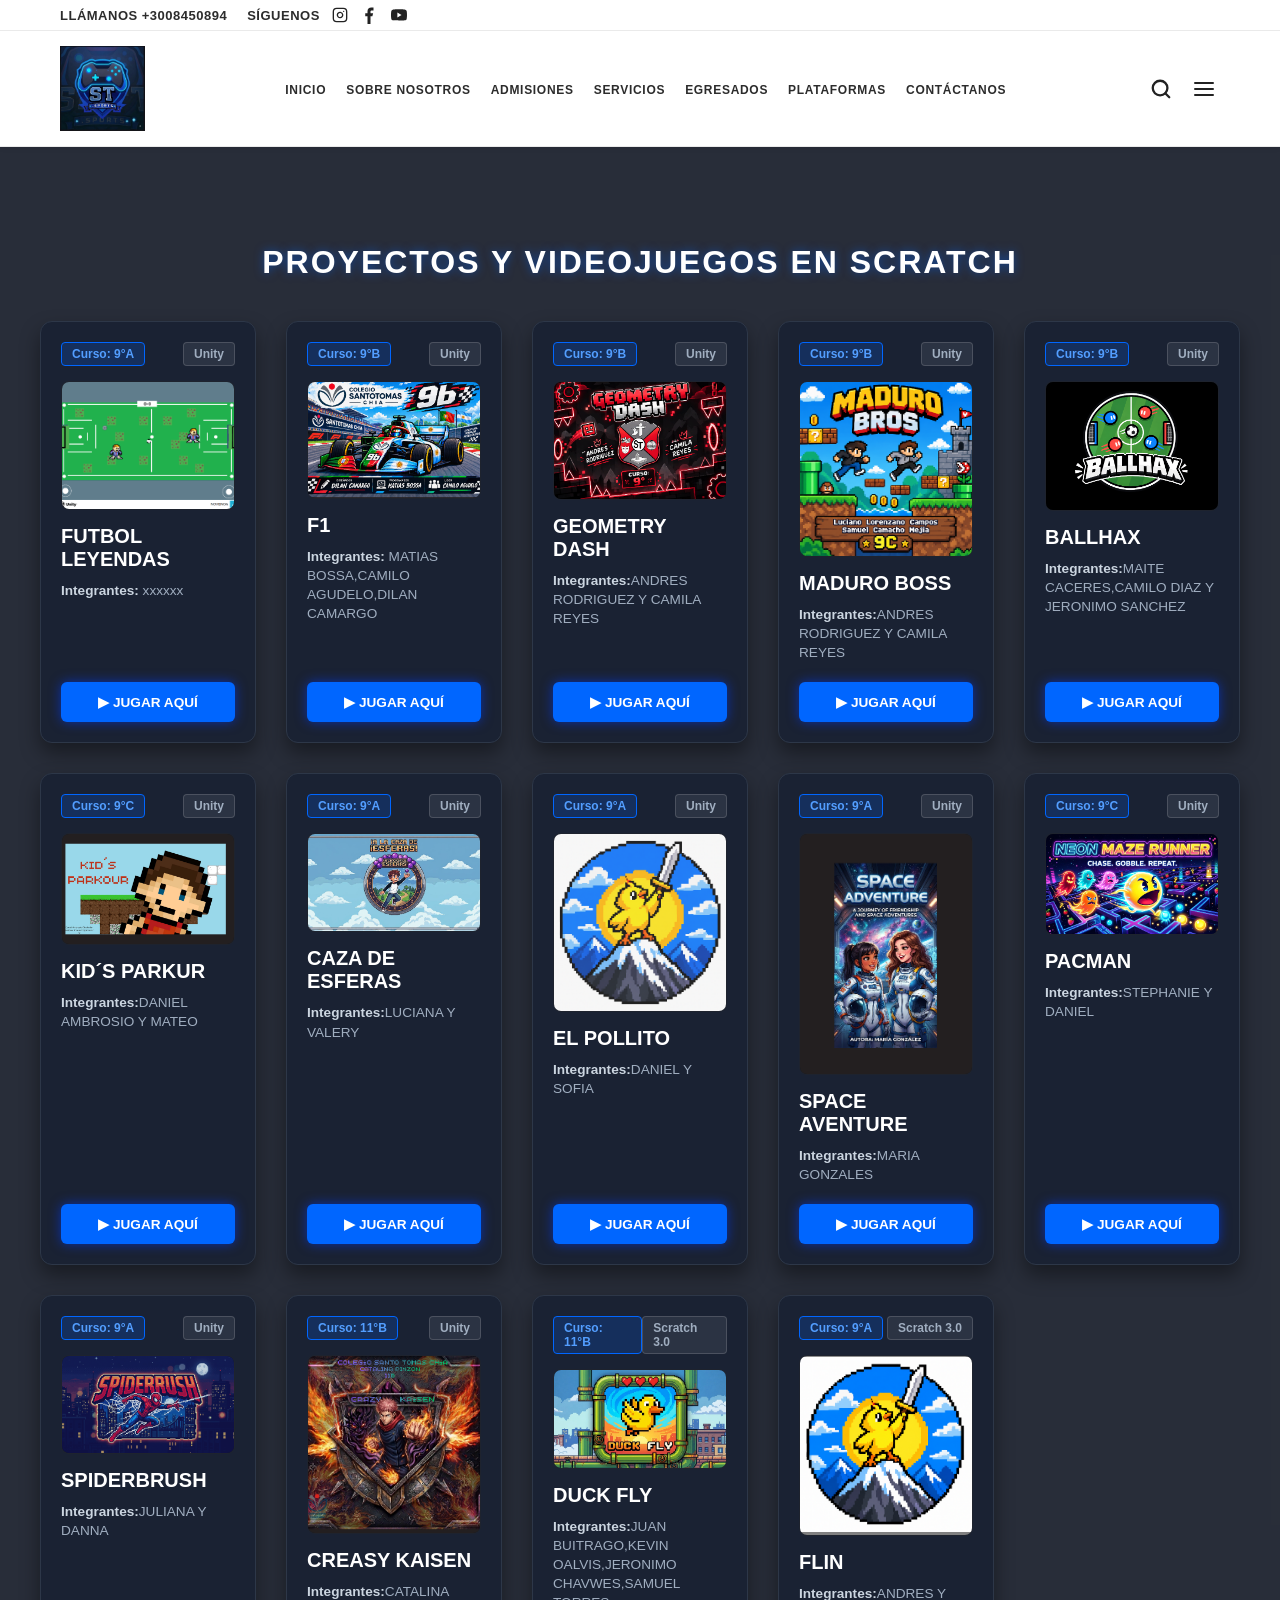
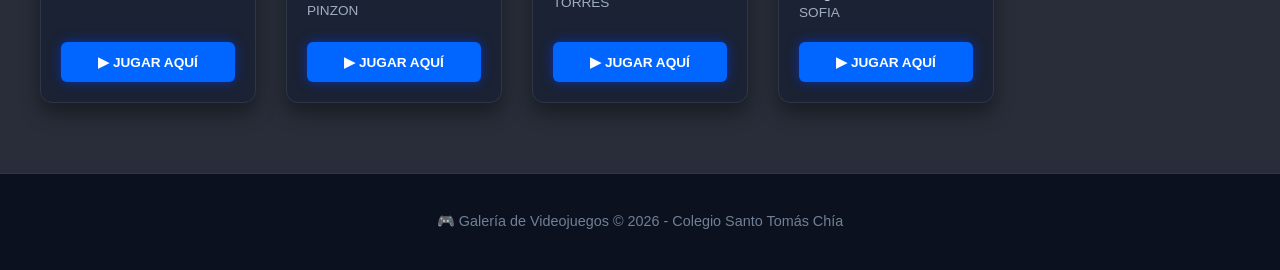
==== templete/videojuegosunity.html @ 475fcf57 "Update videojuegosunity.html" ====
<!DOCTYPE html>
<html lang="es">

<head>
  <meta charset="UTF-8">
  <meta name="viewport" content="width=device-width, initial-scale=1.0">
  <title>Colegio Santo Tomás Chía - Galería Scratch</title>
  <link rel="stylesheet" href="../CSS/videojueegosscracht.css">
</head>

<body>

  <!-- ENCABEZADO PRINCIPAL -->
  <header class="site-header">
    <div class="top-bar">
      <div class="top-bar-container">
        <div class="top-bar-content">
          <span class="phone-info">
            <strong>LLÁMANOS +3008450894</strong>
          </span>
          <div class="social-links">
            <span class="social-label">SÍGUENOS</span>
            <a href="https://www.instagram.com/csantotochia/" aria-label="Instagram" id="instagramicon">
              <svg width="16" height="16" viewBox="0 0 24 24" fill="none" stroke="currentColor" stroke-width="2"
                stroke-linecap="round" stroke-linejoin="round">
                <rect x="2" y="2" width="20" height="20" rx="5" ry="5"></rect>
                <path d="M16 11.37A4 4 0 1 1 12.63 8 4 4 0 0 1 16 11.37z"></path>
                <line x1="17.5" y1="6.5" x2="17.51" y2="6.5"></line>
              </svg>
            </a>
            <a href="https://www.facebook.com/santotochia" aria-label="Facebook" id="facebookicon">
              <svg xmlns="http://www.w3.org/2000/svg" width="18" height="18" viewBox="0 0 24 24" fill="currentColor">
                <path
                  d="M14 13.5h2.5l1-4H14v-2c0-1.03.78-1.5 1.75-1.5H18V2.14c-.42-.06-1.48-.14-2.81-.14-3.32 0-5.19 1.83-5.19 5.4v2.1H7v4h3v10.5h4V13.5z" />
              </svg>
            </a>
            <a href="https://www.youtube.com/channel/UCjSazW1Ot1Mr_ROTHzRZefw/videos" aria-label="YouTube"
              id="youtubeicon">
              <svg width="18" height="16" viewBox="0 0 24 24" fill="currentColor">
                <path
                  d="M23.498 6.186a3.016 3.016 0 0 0-2.122-2.136C19.505 3.545 12 3.545 12 3.545s-7.505 0-9.377.505A3.017 3.017 0 0 0 .502 6.186C0 8.07 0 12 0 12s0 3.93.502 5.814a3.016 3.016 0 0 0 2.122 2.136c1.871.505 9.376.505 9.376.505s7.505 0 9.377-.505a3.015 3.015 0 0 0 2.122-2.136C24 15.93 24 12 24 12s0-3.93-.502-5.814zM9.545 15.568V8.432L15.818 12l-6.273 3.568z" />
              </svg>
            </a>
          </div>
        </div>
      </div>
    </div>

    <div class="main-header">
      <div class="main-header-container">
        <a href="#" class="logo">
          <img src="../imagenes/logo video juegos.png" alt="Colegio Santo Tomás Chía">
        </a>

        <nav class="nav-menu">
          <ul>
            <li><a href="https://colegiosantotomaschia.edu.co/">INICIO</a></li>
            <li><a href="https://colegiosantotomaschia.edu.co/nosotros/">SOBRE NOSOTROS</a></li>
            <li><a href="https://colegiosantotomaschia.edu.co/admisiones-2022/">ADMISIONES</a></li>
            <li><a href="#">SERVICIOS</a></li>
            <li><a href="https://colegiosantotomaschia.edu.co/egresados/">EGRESADOS</a></li>
            <li><a href="https://colegiosantotomaschia.edu.co/plataformas/">PLATAFORMAS</a></li>
            <li><a href="https://colegiosantotomaschia.edu.co/habla-con-nosotros/">CONTÁCTANOS</a></li>
          </ul>
        </nav>

        <div class="header-actions">
          <button class="icon-btn" aria-label="Buscar">
            <svg width="22" height="22" viewBox="0 0 24 24" fill="none" stroke="currentColor" stroke-width="2.5"
              stroke-linecap="round" stroke-linejoin="round">
              <circle cx="11" cy="11" r="8"></circle>
              <line x1="21" y1="21" x2="16.65" y2="16.65"></line>
            </svg>
          </button>
          <button class="icon-btn" aria-label="Menú">
            <svg width="24" height="24" viewBox="0 0 24 24" fill="none" stroke="currentColor" stroke-width="2"
              stroke-linecap="round" stroke-linejoin="round">
              <line x1="3" y1="12" x2="21" y2="12"></line>
              <line x1="3" y1="6" x2="21" y2="6"></line>
              <line x1="3" y1="18" x2="21" y2="18"></line>
            </svg>
          </button>
        </div>
      </div>
    </div>
  </header>

  <!-- CONTENIDO PRINCIPAL: GALERÍA DE JUEGOS -->
  <main class="main-content">
    <section class="features-section">
      <div class="features-container">
        <h1 class="section-title">PROYECTOS Y VIDEOJUEGOS EN SCRATCH</h1>

        <div class="cards-grid">


          <!-- TARJETA DE JUEGO 1-->
          <article class="scratch-card">
            <div class="scratch-card-header">
              <span class="badge-curso">Curso: 9°A</span>
              <span class="badge-software">Unity</span>
            </div>
            <div class="scratch-image-box">
              <img src="../imagenes/futbol leyendas.png" alt="Vista previa del juego" class="scratch-img">
            </div>
            <div class="scratch-card-body">
              <h3 class="game-title">FUTBOL LEYENDAS</h3>
              <p class="game-authors"><strong>Integrantes:</strong> xxxxxx</p>
            </div>
            <div class="scratch-card-footer">
              <button class="btn-play"
                onclick="openGameModal('https://cstc-gamers-spec.github.io/Futbol/', 'Spiderman')">
                ▶ JUGAR AQUÍ
              </button>
            </div>
          </article>


          <!-- TARJETA DE JUEGO 2 -->
          <article class="scratch-card">
            <div class="scratch-card-header">
              <span class="badge-curso">Curso: 9°B</span>
              <span class="badge-software">Unity</span>
            </div>
            <div class="scratch-image-box">
              <img src="../imagenes/f1.png" alt="Vista previa del juego" class="scratch-img">
            </div>
            <div class="scratch-card-body">
              <h3 class="game-title">F1</h3>
              <p class="game-authors"><strong>Integrantes:</strong> MATIAS BOSSA,CAMILO AGUDELO,DILAN CAMARGO</p>
            </div>
            <div class="scratch-card-footer">
              <button class="btn-play"
                onclick="openGameModal('https://cstc-gamers-spec.github.io/F1/', 'Laberinto Ninja')">
                ▶ JUGAR AQUÍ
              </button>
            </div>
          </article>
          <!-- TARJETA DE JUEGO 3 -->
          <article class="scratch-card">
            <div class="scratch-card-header">
              <span class="badge-curso">Curso: 9°B</span>
              <span class="badge-software">Unity</span>
            </div>
            <div class="scratch-image-box">
              <img src="../imagenes/GEOMETRY.png" alt="Vista previa del juego" class="scratch-img">
            </div>
            <div class="scratch-card-body">
              <h3 class="game-title">GEOMETRY DASH</h3>
              <p class="game-authors"><strong>Integrantes:</strong>ANDRES RODRIGUEZ Y CAMILA REYES</p>
            </div>
            <div class="scratch-card-footer">
              <button class="btn-play"
                onclick="openGameModal('https://cstc-gamers-spec.github.io/geomtricc/', 'Laberinto Ninja')">
                ▶ JUGAR AQUÍ
              </button>
            </div>
          </article>
          <!-- TARJETA DE JUEGO 4 -->
          </article>
          <article class="scratch-card">
            <div class="scratch-card-header">
              <span class="badge-curso">Curso: 9°B</span>
              <span class="badge-software">Unity</span>
            </div>
            <div class="scratch-image-box">
              <img src="../imagenes/MADURO BOSS.png" alt="Vista previa del juego" class="scratch-img">
            </div>
            <div class="scratch-card-body">
              <h3 class="game-title">MADURO BOSS</h3>
              <p class="game-authors"><strong>Integrantes:</strong>ANDRES RODRIGUEZ Y CAMILA REYES</p>
            </div>
            <div class="scratch-card-footer">
              <button class="btn-play"
                onclick="openGameModal('https://cstc-gamers-spec.github.io/madurito/', 'Laberinto Ninja')">
                ▶ JUGAR AQUÍ
              </button>
            </div>
          </article>
<!-- TARJETA DE JUEGO 5 -->
          
          <article class="scratch-card">
            <div class="scratch-card-header">
              <span class="badge-curso">Curso: 9°B</span>
              <span class="badge-software">Unity</span>
            </div>
            <div class="scratch-image-box">
              <img src="../imagenes/BALL  HAX.png" alt="Vista previa del juego" class="scratch-img">
            </div>
            <div class="scratch-card-body">
              <h3 class="game-title">BALLHAX</h3>
              <p class="game-authors"><strong>Integrantes:</strong>MAITE CACERES,CAMILO DIAZ Y JERONIMO SANCHEZ</p>
            </div>
            <div class="scratch-card-footer">
              <button class="btn-play"
                onclick="openGameModal('https://cstc-gamers-spec.github.io/futbol2/', 'Laberinto Ninja')">
                ▶ JUGAR AQUÍ
              </button>
            </div>
          </article>
<!-- TARJETA DE JUEGO 6 -->

          <article class="scratch-card">
            <div class="scratch-card-header">
              <span class="badge-curso">Curso: 9°C</span>
              <span class="badge-software">Unity</span>
            </div>
            <div class="scratch-image-box">
              <img src="../imagenes/JUEGO 6.png" alt="Vista previa del juego" class="scratch-img">
            </div>
            <div class="scratch-card-body">
              <h3 class="game-title">KID´S PARKUR</h3>
              <p class="game-authors"><strong>Integrantes:</strong>DANIEL AMBROSIO Y MATEO</p>
            </div>
            <div class="scratch-card-footer">
              <button class="btn-play"
                onclick="openGameModal('  https://cstc-gamers-spec.github.io/Kits/', 'Laberinto Ninja')">
                ▶ JUGAR AQUÍ
              </button>
            </div>
          </article>

<!-- TARJETA DE JUEGO 7 -->

          <article class="scratch-card">
            <div class="scratch-card-header">
              <span class="badge-curso">Curso: 9°A</span>
              <span class="badge-software">Unity</span>
            </div>
            <div class="scratch-image-box">
              <img src="../imagenes/CAZA DE ESFERAS.png" alt="Vista previa del juego" class="scratch-img">
            </div>
            <div class="scratch-card-body">
              <h3 class="game-title">CAZA DE ESFERAS </h3>
              <p class="game-authors"><strong>Integrantes:</strong>LUCIANA Y VALERY</p>
            </div>
            <div class="scratch-card-footer">
              <button class="btn-play"
                onclick="openGameModal('https://cstc-gamers-spec.github.io/Esferas/', 'Laberinto Ninja')">
                ▶ JUGAR AQUÍ
              </button>
            </div>
          </article>

<!-- TARJETA DE JUEGO 8 -->
          <article class="scratch-card">
            <div class="scratch-card-header">
              <span class="badge-curso">Curso: 9°A</span>
              <span class="badge-software">Unity</span>
            </div>
            <div class="scratch-image-box">
              <img src="../imagenes/POLLITO.png" alt="Vista previa del juego" class="scratch-img">
            </div>
            <div class="scratch-card-body">
              <h3 class="game-title">EL POLLITO</h3>
              <p class="game-authors"><strong>Integrantes:</strong>DANIEL Y SOFIA</p>
            </div>
            <div class="scratch-card-footer">
              <button class="btn-play"
                onclick="openGameModal('https://cstc-gamers-spec.github.io/Pollito9A/', 'Laberinto Ninja')">
                ▶ JUGAR AQUÍ
              </button>
            </div>
          </article>
<!-- TARJETA DE JUEGO 9 -->
         <article class="scratch-card">
            <div class="scratch-card-header">
              <span class="badge-curso">Curso: 9°A</span>
              <span class="badge-software">Unity</span>
            </div>
            <div class="scratch-image-box">
              <img src="../imagenes/NAVE ESPACIAL.png" alt="Vista previa del juego" class="scratch-img">
            </div>
            <div class="scratch-card-body">
              <h3 class="game-title">SPACE AVENTURE</h3>
              <p class="game-authors"><strong>Integrantes:</strong>MARIA GONZALES</p>
            </div>
            <div class="scratch-card-footer">
              <button class="btn-play"
                onclick="openGameModal('https://cstc-gamers-spec.github.io/Astronauta/', 'Laberinto Ninja')">
                ▶ JUGAR AQUÍ
              </button>
            </div>
          </article>


<!-- TARJETA DE JUEGO 10 -->
          <article class="scratch-card">
            <div class="scratch-card-header">
              <span class="badge-curso">Curso: 9°C</span>
              <span class="badge-software">Unity</span>
            </div>
            <div class="scratch-image-box">
              <img src="../imagenes/PACMAN.png" alt="Vista previa del juego" class="scratch-img">
            </div>
            <div class="scratch-card-body">
              <h3 class="game-title">PACMAN</h3>
              <p class="game-authors"><strong>Integrantes:</strong>STEPHANIE Y DANIEL</p>
            </div>
            <div class="scratch-card-footer">
              <button class="btn-play"
                onclick="openGameModal('https://cstc-gamers-spec.github.io/Pacnan/', 'Laberinto Ninja')">
                ▶ JUGAR AQUÍ
              </button>
            </div>
          </article>
<!-- TARJETA DE JUEGO 11 -->

          <article class="scratch-card">
            <div class="scratch-card-header">
              <span class="badge-curso">Curso: 9°A</span>
              <span class="badge-software">Unity</span>
            </div>
            <div class="scratch-image-box">
              <img src="../imagenes/SPIDERBRUSH.png" alt="Vista previa del juego" class="scratch-img">
            </div>
            <div class="scratch-card-body">
              <h3 class="game-title">SPIDERBRUSH</h3>
              <p class="game-authors"><strong>Integrantes:</strong>JULIANA Y DANNA</p>
            </div>
            <div class="scratch-card-footer">
              <button class="btn-play"
                onclick="openGameModal('https://cstc-gamers-spec.github.io/Spiderman9A/', 'Laberinto Ninja')">
                ▶ JUGAR AQUÍ
              </button>
            </div>
          </article>

<!-- TARJETA DE JUEGO 12 -->
          
 <article class="scratch-card">
            <div class="scratch-card-header">
              <span class="badge-curso">Curso: 11°B</span>
              <span class="badge-software">Unity</span>
            </div>
            <div class="scratch-image-box">
              <img src="../imagenes/JUJUSON.png" alt="Vista previa del juego" class="scratch-img">
            </div>
            <div class="scratch-card-body">
              <h3 class="game-title">CREASY KAISEN</h3>
              <p class="game-authors"><strong>Integrantes:</strong>CATALINA PINZON</p>
            </div>
            <div class="scratch-card-footer">
              <button class="btn-play"
                onclick="openGameModal('https://cstc-gamers-spec.github.io/Crazy/', 'Laberinto Ninja')">
                ▶ JUGAR AQUÍ
              </button>
            </div>
          </article>

<!-- TARJETA DE JUEGO 13-->

          <article class="scratch-card">
            <div class="scratch-card-header">
              <span class="badge-curso">Curso: 11°B</span>
              <span class="badge-software">Scratch 3.0</span>
            </div>
            <div class="scratch-image-box">
              <img src="../imagenes/DUCK FLY.png" alt="Vista previa del juego" class="scratch-img">
            </div>
            <div class="scratch-card-body">
              <h3 class="game-title">DUCK FLY</h3>
              <p class="game-authors"><strong>Integrantes:</strong>JUAN BUITRAGO,KEVIN OALVIS,JERONIMO CHAVWES,SAMUEL TORRES</p>
            </div>
            <div class="scratch-card-footer">
              <button class="btn-play"
                onclick="openGameModal('https://cstc-gamers-spec.github.io/Pato/', 'Laberinto Ninja')">
                ▶ JUGAR AQUÍ
              </button>
            </div>
          </article>
<!-- TARJETA DE JUEGO 14 -->
<article class="scratch-card">
            <div class="scratch-card-header">
              <span class="badge-curso">Curso: 9°A</span>
              <span class="badge-software">Scratch 3.0</span>
            </div>
            <div class="scratch-image-box">
              <img src="../imagenes/FLIN.png" alt="Vista previa del juego" class="scratch-img">
            </div>
            <div class="scratch-card-body">
              <h3 class="game-title">FLIN</h3>
              <p class="game-authors"><strong>Integrantes:</strong>ANDRES Y SOFIA</p>
            </div>
            <div class="scratch-card-footer">
              <button class="btn-play"
                onclick="openGameModal('https://cstc-gamers-spec.github.io/Pollito9A/', 'Laberinto Ninja')">
                ▶ JUGAR AQUÍ









        </div>
      </div>
    </section>
  </main>

  <!-- PANEL MODAL PARA CARGAR EL JUEGO DE SCRATCH -->
  <div id="gameModal" class="modal-overlay">
    <div class="modal-content">
      <div class="modal-header">
        <h3 id="modalGameTitle">Cargando Juego...</h3>
        <button class="modal-close-btn" onclick="closeGameModal()" aria-label="Cerrar">&times;</button>
      </div>
      <div class="modal-body">
        <iframe id="scratchFrame" src="" allowtransparency="true" width="385" height="302" frameborder="0"
          scrolling="no" allowfullscreen></iframe>
      </div>
    </div>
  </div>

  <!-- PIE DE PÁGINA -->
  <footer>
    <p>🎮 Galería de Videojuegos © 2026 - Colegio Santo Tomás Chía</p>
  </footer>

  <!-- SCRIPT PARA ABRIR Y CERRAR EL MODAL -->
  <script>
    function fitGame() {
  const body = document.querySelector('.modal-body');
  const frame = document.getElementById('scratchFrame');
  const scale = Math.min(
    (body.clientWidth - 20) / 960,
    (body.clientHeight - 20) / 650,
    1
  );
  frame.style.transform = 'scale(' + scale + ')';
}

function openGameModal(embedUrl, gameTitle) {
  document.getElementById('modalGameTitle').textContent = gameTitle;
  document.getElementById('scratchFrame').src = embedUrl;
  document.getElementById('gameModal').classList.add('active');
  fitGame();
}

function closeGameModal() {
  document.getElementById('gameModal').classList.remove('active');
  document.getElementById('scratchFrame').src = '';
}

window.addEventListener('resize', fitGame);

window.onclick = function (event) {
  const modal = document.getElementById('gameModal');
  if (event.target === modal) closeGameModal();
};
  </script>

</body>

</html>
---- CSS/videojueegosscracht.css ----
/* --- CONFIGURACIÓN BASE Y BODY --- */
* {
  box-sizing: border-box;
}

:root {
  --bg-dark-blue: #0b111e;
  --panel-gray: #1a2233;
  --border-gray: #2d3748;
  --accent-red: #0066ff;
  --accent-red-glow: rgba(0, 60, 255, 0.6);
  --text-white: #0883ff;
}

body {
  font-family: Arial, sans-serif;
  margin: 0;
  padding: 0;
  background-image: url("../imagenes/fondo2.png");    
  background-size: cover;        
  background-position: center;   
  background-repeat: no-repeat;  
  background-attachment: fixed;  
  color: #ffffff;
}

/* --- ESTILOS ENCABEZADO PRINCIPAL --- */
.site-header {
  width: 100%;
  background-color: #ffffff;
  position: sticky;
  top: 0;
  z-index: 1000;
  box-shadow: 0 2px 5px rgba(0,0,0,0.05);
}

.top-bar {
  border-bottom: 1px solid #eaeaea;
  padding: 6px 0;
}

.top-bar-container {
  max-width: 1200px;
  margin: 0 auto;
  padding: 0 20px;
}

.top-bar-content {
  display: flex;
  align-items: center;
  gap: 20px;
  font-size: 13px;
  color: #222222;
}

.phone-info strong {
  font-weight: 780;
  letter-spacing: 0.5px;
  color: #2c2c2c;
}

.social-links {
  display: flex;
  align-items: center;
  gap: 12px;
  color: #2c2c2c;
  transition: color 0.3s ease;
}

.social-label {
  font-weight: 780;
  letter-spacing: 0.5px;
  color: #2c2c2c;
}

.social-links a {
  color: #222222;
  display: flex;
  align-items: center;
  text-decoration: none;
}

.social-links a:hover {
  color: #00bacf;
}

.main-header {
  padding: 15px 0;
  border-bottom: 1px solid #eaeaea;
}

.main-header-container {
  max-width: 1200px;
  margin: 0 auto;
  padding: 0 20px;
  display: flex;
  align-items: center;
  justify-content: space-between;
}

.logo img {
  height: 85px;
  width: auto;
  display: block;
}

.nav-menu ul {
  list-style: none;
  display: flex;
  align-items: center;
  gap: 20px;
  padding: 0;
  margin: 0;
}

.nav-menu a {
  text-decoration: none;
  color: #2c2c2c;
  font-weight: 800;
  font-size: 12px;
  letter-spacing: 0.7px;
  transition: color 0.2s ease;
}

.nav-menu a:hover {
  color: #00bacf;
}

.header-actions {
  display: flex;
  align-items: center;
  gap: 12px;
}

.icon-btn {
  background: none;
  border: none;
  cursor: pointer;
  color: #222222;
  display: flex;
  align-items: center;
  justify-content: center;
  padding: 4px;
}

.icon-btn:hover {
  color: #00bacf;
}

.main-content {
  width: 100%;
  position: relative;
  z-index: 1;
}

/* --- SECCIÓN DE MÓDULOS / GALERÍA SCRATCH --- */
.features-section {
  padding: 70px 20px;
  background: rgba(11, 17, 30, 0.88);
  min-height: calc(100vh - 200px);
}

.features-container {
  max-width: 1200px;
  margin: 0 auto;
}

.section-title {
  text-align: center;
  font-size: 2rem;
  font-weight: 900;
  color: #ffffff;
  margin-bottom: 40px;
  letter-spacing: 2px;
  text-shadow: 0 0 10px rgba(0, 102, 255, 0.5);
}

.cards-grid {
  display: grid;
  grid-template-columns: repeat(auto-fit, minmax(200px, 2fr));
  gap: 30px;
}

/* TARJETAS DE SCRATCH */
.scratch-card {
  background: var(--panel-gray);
  border: 1px solid var(--border-gray);
  border-radius: 12px;
  padding: 20px;
  display: flex;
  flex-direction: column;
  justify-content: space-between;
  transition: all 0.3s ease;
  box-shadow: 0 10px 20px rgba(0, 0, 0, 0.4);
}

.scratch-card:hover {
  border-color: var(--accent-red);
  transform: translateY(-6px);
  box-shadow: 0 12px 25px rgba(0, 102, 255, 0.3);
}

.scratch-card-header {
  display: flex;
  justify-content: space-between;
  margin-bottom: 15px;
}

.badge-curso {
  background: rgba(0, 102, 255, 0.2);
  border: 1px solid var(--accent-red);
  color: #539eff;
  font-size: 0.75rem;
  font-weight: 800;
  padding: 4px 10px;
  border-radius: 4px;
}

.badge-software {
  background: rgba(255, 255, 255, 0.08);
  border: 1px solid rgba(255, 255, 255, 0.15);
  color: #a0aec0;
  font-size: 0.75rem;
  font-weight: 700;
  padding: 4px 10px;
  border-radius: 4px;
}

.scratch-image-box {
  width: 100%;
  height: auto;
  background: rgba(0, 0, 0, 0.3);
  border-radius: 8px;
  overflow: hidden;
  margin-bottom: 15px;
  border: 1px solid rgba(255, 255, 255, 0.05);
}

.scratch-img {
  width: 100%;
  height: 100%;
  object-fit: cover;
  transition: transform 0.3s ease;
}

.scratch-card:hover .scratch-img {
  transform: scale(1.04);
}

.scratch-card-body {
  flex-grow: 1;
}

.game-title {
  color: #ffffff;
  font-size: 1.25rem;
  font-weight: 800;
  margin: 0 0 10px 0;
}

.game-authors {
  color: #a0aec0;
  font-size: 0.85rem;
  line-height: 1.4;
  margin: 0 0 20px 0;
}

.game-authors strong {
  color: #cbd5e0;
}

.scratch-card-footer {
  display: flex;
  gap: 10px;
  align-items: center;
}

.btn-play {
  flex-grow: 1;
  background: var(--accent-red);
  color: #ffffff;
  border: none;
  padding: 12px 16px;
  border-radius: 6px;
  font-weight: 800;
  font-size: 0.85rem;
  cursor: pointer;
  box-shadow: 0 0 12px var(--accent-red-glow);
  transition: all 0.3s ease;
}

.btn-play:hover {
  background: #0052cc;
  transform: translateY(-2px);
  box-shadow: 0 0 20px var(--accent-red);
}

.btn-external {
  background: rgba(255, 255, 255, 0.05);
  color: #ffffff;
  border: 1px solid var(--border-gray);
  padding: 10px 14px;
  border-radius: 6px;
  text-decoration: none;
  font-weight: 800;
  transition: all 0.3s ease;
}

.btn-external:hover {
  border-color: var(--accent-red);
  color: var(--text-white);
  background: rgba(0, 102, 255, 0.1);
}

/* --- PANEL MODAL FLOTANTE --- */
.modal-overlay {
  position: fixed;
  top: 0;
  left: 0;
  width: 100vw;
  height: 100vh;
  background: rgba(0, 0, 0, 0.85);
  backdrop-filter: blur(5px);
  display: flex;
  justify-content: center;
  align-items: center;
  z-index: 2000;
  opacity: 0;
  pointer-events: none;
  transition: opacity 0.3s ease;
}

.modal-overlay.active {
  opacity: 1;
  pointer-events: auto;
}

.modal-content {
  background: var(--panel-gray);
  border: 1px solid var(--accent-red);
  /* Se cambian dimensiones fijas a 100% para pantalla completa */
  width: 100%;
  height: 100%;
  max-width: 100vw;
  border-radius: 0; /* Se elimina el borde redondeado para cubrir bordes exactos */
  box-shadow: 0 0 30px var(--accent-red-glow);
  overflow: hidden;
  display: flex;
  flex-direction: column; /* Permite que el contenido tome el alto restante */
}

.modal-header {
  padding: 15px 20px;
  background: rgba(11, 17, 30, 0.9);
  display: flex;
  justify-content: space-between;
  align-items: center;
  border-bottom: 1px solid var(--border-gray);
  flex-shrink: 0; /* Asegura que el header no se reduzca de tamaño */
}

.modal-header h3 {
  margin: 0;
  font-size: 1.1rem;
  color: #ffffff;
}

.modal-close-btn {
  background: none;
  border: none;
  color: #a0aec0;
  font-size: 1.8rem;
  cursor: pointer;
  line-height: 1;
  transition: color 0.2s ease;
}

.modal-close-btn:hover {
  color: #ff4d4d;
}

.modal-body {
  padding: 20px;
  display: flex;
  justify-content: center;
  align-items: center;
  background: #000000;
  flex-grow: 1; /* Ocupa todo el espacio sobrante debajo del header */
  overflow: hidden;
}

/* Ajuste adicional para que el iframe escale al alto/ancho completo de la pantalla */
.modal-body iframe {
  width: 960px;
  height: 600px;
  max-width: none;
  flex-shrink: 0;
  transform-origin: center center;
  border-radius: 8px;
  border: none;
}

/* --- FOOTER --- */
footer {
  text-align: center;
  padding: 25px;
  background: var(--bg-dark-blue);
  border-top: 1px solid var(--border-gray);
  color: #718096;
  font-size: 0.9rem;
}

/* --- ADAPTABILIDAD RESPONSIVE --- */
@media (max-width: 600px) {
  .cards-grid {
    grid-template-columns: 1fr;
  }
  

  .nav-menu {
    display: none; /* Se oculta para móviles o requiere menú hamburguesa */
  }
}
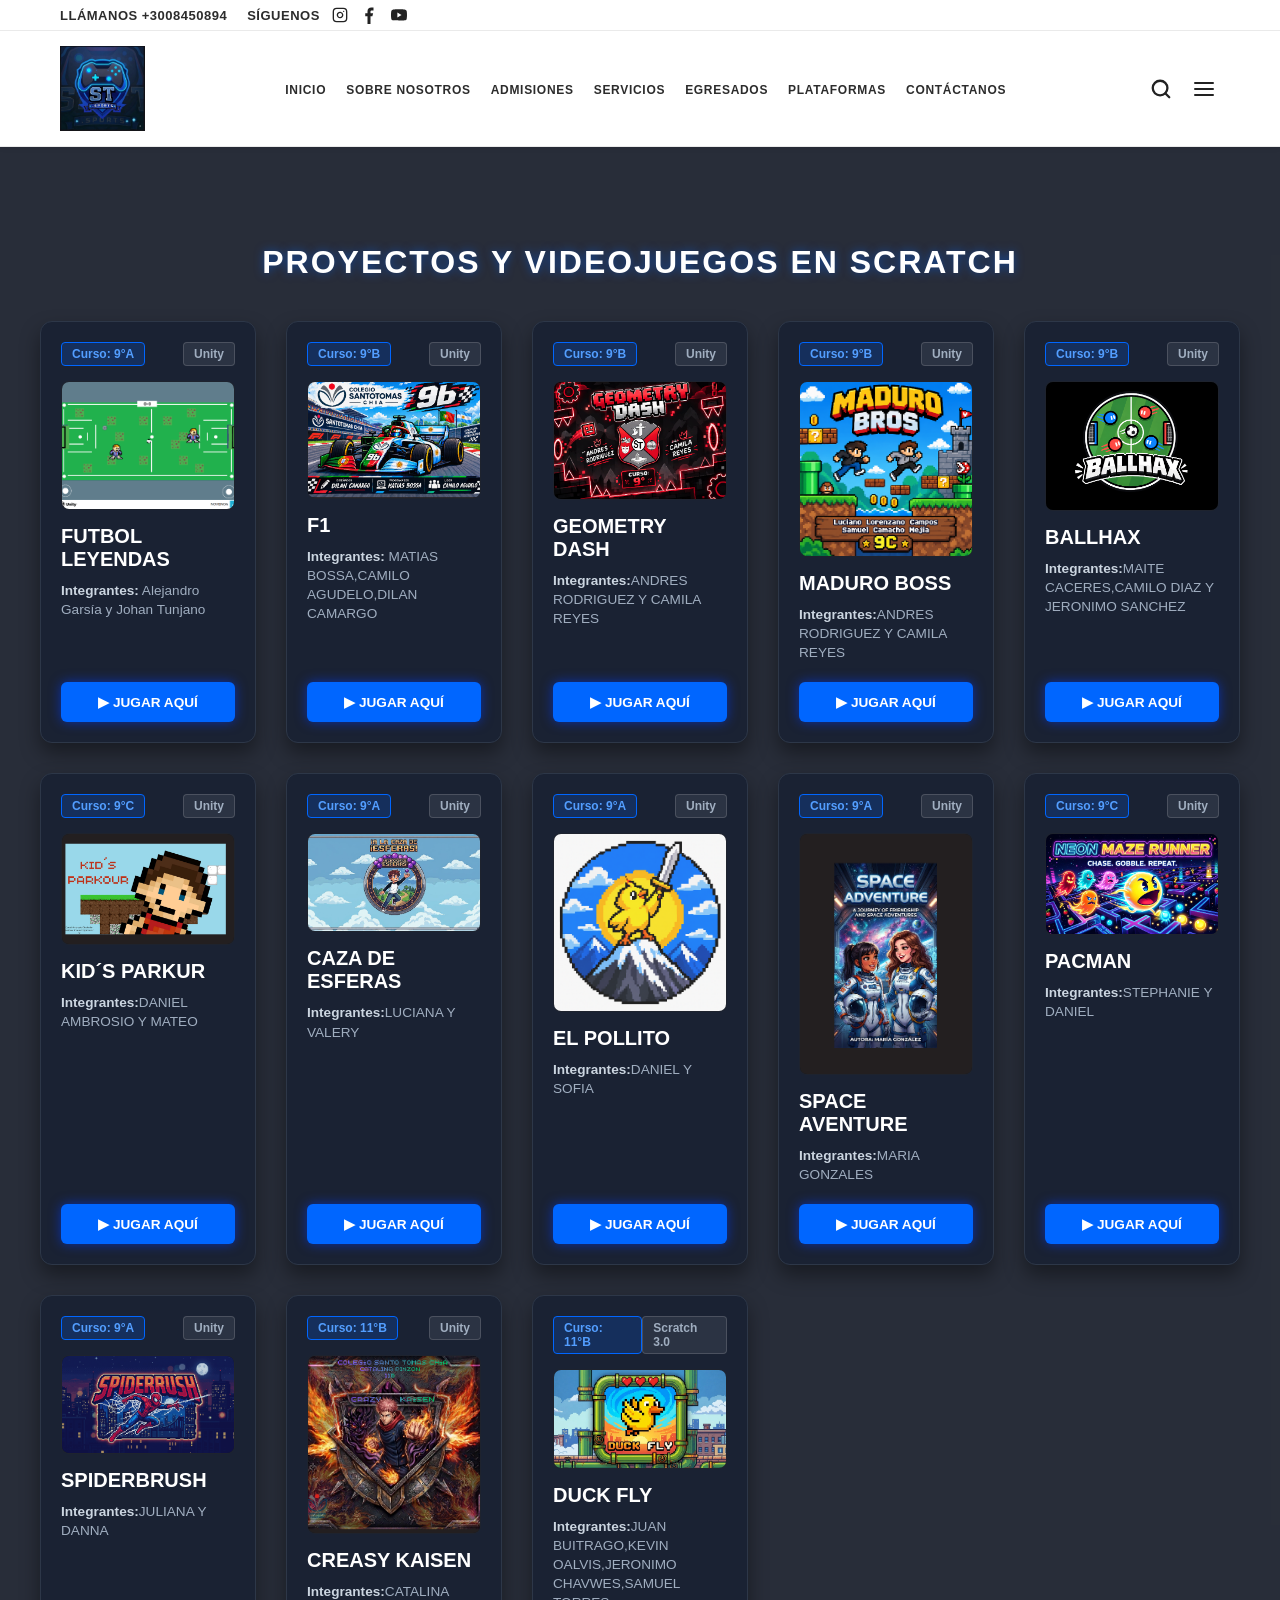
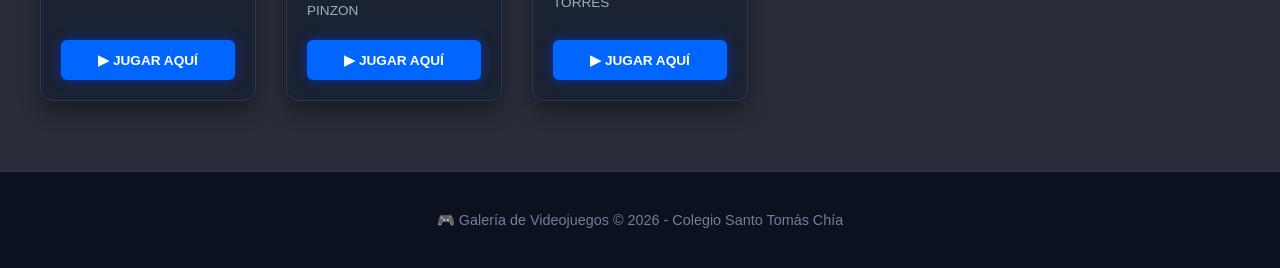
==== commit f18e6c72: "Update videojuegosunity.html" ====
--- a/templete/videojuegosunity.html
+++ b/templete/videojuegosunity.html
@@ -105,11 +105,11 @@
             </div>
             <div class="scratch-card-body">
               <h3 class="game-title">FUTBOL LEYENDAS</h3>
-              <p class="game-authors"><strong>Integrantes:</strong> xxxxxx</p>
-            </div>
-            <div class="scratch-card-footer">
-              <button class="btn-play"
-                onclick="openGameModal('https://cstc-gamers-spec.github.io/Futbol/', 'Spiderman')">
+              <p class="game-authors"><strong>Integrantes:</strong> Alejandro Garsía y Johan Tunjano</p>
+            </div>
+            <div class="scratch-card-footer">
+              <button class="btn-play"
+                onclick="openGameModal('https://cstc-gamers-spec.github.io/Futbol/', 'FUTBOL LEYENDAS')">
                 ▶ JUGAR AQUÍ
               </button>
             </div>
@@ -131,7 +131,7 @@
             </div>
             <div class="scratch-card-footer">
               <button class="btn-play"
-                onclick="openGameModal('https://cstc-gamers-spec.github.io/F1/', 'Laberinto Ninja')">
+                onclick="openGameModal('https://cstc-gamers-spec.github.io/F1/', 'F1')">
                 ▶ JUGAR AQUÍ
               </button>
             </div>
@@ -151,7 +151,7 @@
             </div>
             <div class="scratch-card-footer">
               <button class="btn-play"
-                onclick="openGameModal('https://cstc-gamers-spec.github.io/geomtricc/', 'Laberinto Ninja')">
+                onclick="openGameModal('https://cstc-gamers-spec.github.io/geomtricc/', 'GEOMETRY DASH')">
                 ▶ JUGAR AQUÍ
               </button>
             </div>
@@ -172,7 +172,7 @@
             </div>
             <div class="scratch-card-footer">
               <button class="btn-play"
-                onclick="openGameModal('https://cstc-gamers-spec.github.io/madurito/', 'Laberinto Ninja')">
+                onclick="openGameModal('https://cstc-gamers-spec.github.io/madurito/', 'MADURO BOSS')">
                 ▶ JUGAR AQUÍ
               </button>
             </div>
@@ -193,7 +193,7 @@
             </div>
             <div class="scratch-card-footer">
               <button class="btn-play"
-                onclick="openGameModal('https://cstc-gamers-spec.github.io/futbol2/', 'Laberinto Ninja')">
+                onclick="openGameModal('https://cstc-gamers-spec.github.io/futbol2/', 'BALLHAX')">
                 ▶ JUGAR AQUÍ
               </button>
             </div>
@@ -214,7 +214,7 @@
             </div>
             <div class="scratch-card-footer">
               <button class="btn-play"
-                onclick="openGameModal('  https://cstc-gamers-spec.github.io/Kits/', 'Laberinto Ninja')">
+                onclick="openGameModal('  https://cstc-gamers-spec.github.io/Kits/', 'KID´S PARKUR')">
                 ▶ JUGAR AQUÍ
               </button>
             </div>
@@ -236,7 +236,7 @@
             </div>
             <div class="scratch-card-footer">
               <button class="btn-play"
-                onclick="openGameModal('https://cstc-gamers-spec.github.io/Esferas/', 'Laberinto Ninja')">
+                onclick="openGameModal('https://cstc-gamers-spec.github.io/Esferas/', 'CAZA DE ESFERAS')">
                 ▶ JUGAR AQUÍ
               </button>
             </div>
@@ -257,7 +257,7 @@
             </div>
             <div class="scratch-card-footer">
               <button class="btn-play"
-                onclick="openGameModal('https://cstc-gamers-spec.github.io/Pollito9A/', 'Laberinto Ninja')">
+                onclick="openGameModal('https://cstc-gamers-spec.github.io/Pollito9A/', 'EL POLLITO')">
                 ▶ JUGAR AQUÍ
               </button>
             </div>
@@ -277,7 +277,7 @@
             </div>
             <div class="scratch-card-footer">
               <button class="btn-play"
-                onclick="openGameModal('https://cstc-gamers-spec.github.io/Astronauta/', 'Laberinto Ninja')">
+                onclick="openGameModal('https://cstc-gamers-spec.github.io/Astronauta/', 'SPACE AVENTURE')">
                 ▶ JUGAR AQUÍ
               </button>
             </div>
@@ -299,7 +299,7 @@
             </div>
             <div class="scratch-card-footer">
               <button class="btn-play"
-                onclick="openGameModal('https://cstc-gamers-spec.github.io/Pacnan/', 'Laberinto Ninja')">
+                onclick="openGameModal('https://cstc-gamers-spec.github.io/Pacnan/', 'PACMAN')">
                 ▶ JUGAR AQUÍ
               </button>
             </div>
@@ -320,7 +320,7 @@
             </div>
             <div class="scratch-card-footer">
               <button class="btn-play"
-                onclick="openGameModal('https://cstc-gamers-spec.github.io/Spiderman9A/', 'Laberinto Ninja')">
+                onclick="openGameModal('https://cstc-gamers-spec.github.io/Spiderman9A/', 'SPIDERBRUSH')">
                 ▶ JUGAR AQUÍ
               </button>
             </div>
@@ -342,7 +342,7 @@
             </div>
             <div class="scratch-card-footer">
               <button class="btn-play"
-                onclick="openGameModal('https://cstc-gamers-spec.github.io/Crazy/', 'Laberinto Ninja')">
+                onclick="openGameModal('https://cstc-gamers-spec.github.io/Crazy/', 'CREASY KAISEN')">
                 ▶ JUGAR AQUÍ
               </button>
             </div>
@@ -364,28 +364,12 @@
             </div>
             <div class="scratch-card-footer">
               <button class="btn-play"
-                onclick="openGameModal('https://cstc-gamers-spec.github.io/Pato/', 'Laberinto Ninja')">
-                ▶ JUGAR AQUÍ
-              </button>
-            </div>
-          </article>
-<!-- TARJETA DE JUEGO 14 -->
-<article class="scratch-card">
-            <div class="scratch-card-header">
-              <span class="badge-curso">Curso: 9°A</span>
-              <span class="badge-software">Scratch 3.0</span>
-            </div>
-            <div class="scratch-image-box">
-              <img src="../imagenes/FLIN.png" alt="Vista previa del juego" class="scratch-img">
-            </div>
-            <div class="scratch-card-body">
-              <h3 class="game-title">FLIN</h3>
-              <p class="game-authors"><strong>Integrantes:</strong>ANDRES Y SOFIA</p>
-            </div>
-            <div class="scratch-card-footer">
-              <button class="btn-play"
-                onclick="openGameModal('https://cstc-gamers-spec.github.io/Pollito9A/', 'Laberinto Ninja')">
-                ▶ JUGAR AQUÍ
+                onclick="openGameModal('https://cstc-gamers-spec.github.io/Pato/', 'DUCK FLY')">
+                ▶ JUGAR AQUÍ
+              </button>
+            </div>
+          </article>
+
 
 
 
@@ -401,18 +385,24 @@
   </main>
 
   <!-- PANEL MODAL PARA CARGAR EL JUEGO DE SCRATCH -->
-  <div id="gameModal" class="modal-overlay">
-    <div class="modal-content">
-      <div class="modal-header">
-        <h3 id="modalGameTitle">Cargando Juego...</h3>
-        <button class="modal-close-btn" onclick="closeGameModal()" aria-label="Cerrar">&times;</button>
+ <div id="gameModal" class="modal-overlay">
+  <div class="modal-content">
+    <div class="modal-header">
+      <h3 id="modalGameTitle">Cargando Juego...</h3>
+      <button class="modal-close-btn" onclick="closeGameModal()" aria-label="Cerrar">&times;</button>
+    </div>
+    <div class="modal-body">
+      <div class="game-wrap" id="gameWrap">
+        <iframe id="scratchFrame" src="" allow="fullscreen; autoplay" allowfullscreen
+          frameborder="0" scrolling="no"></iframe>
       </div>
-      <div class="modal-body">
-        <iframe id="scratchFrame" src="" allowtransparency="true" width="385" height="302" frameborder="0"
-          scrolling="no" allowfullscreen></iframe>
+      <div class="game-bar">
+        <button class="btn-bar" onclick="fullscreenGame()">⛶ Pantalla completa</button>
+        
       </div>
     </div>
   </div>
+</div>
 
   <!-- PIE DE PÁGINA -->
   <footer>
@@ -421,20 +411,33 @@
 
   <!-- SCRIPT PARA ABRIR Y CERRAR EL MODAL -->
   <script>
-    function fitGame() {
-  const body = document.querySelector('.modal-body');
+  const GAME_W = 960;
+const GAME_H = 600;       // solo el juego; la barra ahora es la tuya
+const MAX_SCALE = 0.6;    // baja a 0.5 para más pequeño
+let currentGameUrl = '';
+
+function fitGame() {
+  if (document.fullscreenElement || document.webkitFullscreenElement) return;
+  const wrap = document.getElementById('gameWrap');
   const frame = document.getElementById('scratchFrame');
-  const scale = Math.min(
-    (body.clientWidth - 20) / 960,
-    (body.clientHeight - 20) / 650,
-    1
-  );
+  const header = document.querySelector('.modal-header');
+  const bar = document.querySelector('.game-bar');
+
+  const availW = window.innerWidth - 16;
+  const availH = window.innerHeight - header.offsetHeight - bar.offsetHeight - 16;
+  const scale = Math.min(availW / GAME_W, availH / GAME_H, MAX_SCALE);
+
+  wrap.style.width = (GAME_W * scale) + 'px';
+  wrap.style.height = (GAME_H * scale) + 'px';
+  frame.style.width = GAME_W + 'px';
+  frame.style.height = GAME_H + 'px';
   frame.style.transform = 'scale(' + scale + ')';
 }
 
 function openGameModal(embedUrl, gameTitle) {
+  currentGameUrl = embedUrl.trim();
   document.getElementById('modalGameTitle').textContent = gameTitle;
-  document.getElementById('scratchFrame').src = embedUrl;
+  document.getElementById('scratchFrame').src = currentGameUrl;
   document.getElementById('gameModal').classList.add('active');
   fitGame();
 }
@@ -444,7 +447,33 @@
   document.getElementById('scratchFrame').src = '';
 }
 
+function fullscreenGame() {
+  const f = document.getElementById('scratchFrame');
+  if (f.requestFullscreen) f.requestFullscreen();
+  else if (f.webkitRequestFullscreen) f.webkitRequestFullscreen();
+  else openInNewTab();   // iPhone no permite pantalla completa en iframes
+}
+
+function openInNewTab() {
+  window.open(currentGameUrl, '_blank');
+}
+
+// Al entrar a pantalla completa se quita el escalado; al salir se vuelve a ajustar
+function onFsChange() {
+  const frame = document.getElementById('scratchFrame');
+  if (document.fullscreenElement || document.webkitFullscreenElement) {
+    frame.style.transform = 'none';
+    frame.style.width = '100%';
+    frame.style.height = '100%';
+  } else {
+    fitGame();
+  }
+}
+document.addEventListener('fullscreenchange', onFsChange);
+document.addEventListener('webkitfullscreenchange', onFsChange);
+
 window.addEventListener('resize', fitGame);
+window.addEventListener('orientationchange', () => setTimeout(fitGame, 300));
 
 window.onclick = function (event) {
   const modal = document.getElementById('gameModal');
--- a/CSS/videojueegosscracht.css
+++ b/CSS/videojueegosscracht.css
@@ -335,19 +335,7 @@
   pointer-events: auto;
 }
 
-.modal-content {
-  background: var(--panel-gray);
-  border: 1px solid var(--accent-red);
-  /* Se cambian dimensiones fijas a 100% para pantalla completa */
-  width: 100%;
-  height: 100%;
-  max-width: 100vw;
-  border-radius: 0; /* Se elimina el borde redondeado para cubrir bordes exactos */
-  box-shadow: 0 0 30px var(--accent-red-glow);
-  overflow: hidden;
-  display: flex;
-  flex-direction: column; /* Permite que el contenido tome el alto restante */
-}
+
 
 .modal-header {
   padding: 15px 20px;
@@ -379,27 +367,65 @@
   color: #ff4d4d;
 }
 
+
+
+
+
+
+.modal-content {
+  width: auto;
+  height: auto;
+  max-width: 100vw;
+  max-height: 100dvh;
+  border-radius: 12px;
+  display: flex;
+  flex-direction: column;
+  overflow: hidden;
+}
+
 .modal-body {
-  padding: 20px;
-  display: flex;
-  justify-content: center;
-  align-items: center;
-  background: #000000;
-  flex-grow: 1; /* Ocupa todo el espacio sobrante debajo del header */
+  padding: 0;
+  display: block;
+  flex-grow: 0;
+  background: #000;
+}
+
+.game-wrap {
+  position: relative;
   overflow: hidden;
-}
-
-/* Ajuste adicional para que el iframe escale al alto/ancho completo de la pantalla */
-.modal-body iframe {
+  margin: 0 auto;
+}
+
+.game-wrap iframe {
+  position: absolute;
+  top: 0;
+  left: 0;
   width: 960px;
   height: 600px;
   max-width: none;
-  flex-shrink: 0;
-  transform-origin: center center;
-  border-radius: 8px;
   border: none;
-}
-
+  border-radius: 0;
+  transform-origin: top left;
+}
+
+.game-bar {
+  display: flex;
+  justify-content: center;
+  gap: 8px;
+  padding: 8px;
+  background: #0b111e;
+}
+
+.btn-bar {
+  background: var(--accent-red);
+  color: #fff;
+  border: none;
+  padding: 10px 14px;
+  border-radius: 6px;
+  font-weight: 700;
+  font-size: 0.85rem;
+  cursor: pointer;
+}
 /* --- FOOTER --- */
 footer {
   text-align: center;
